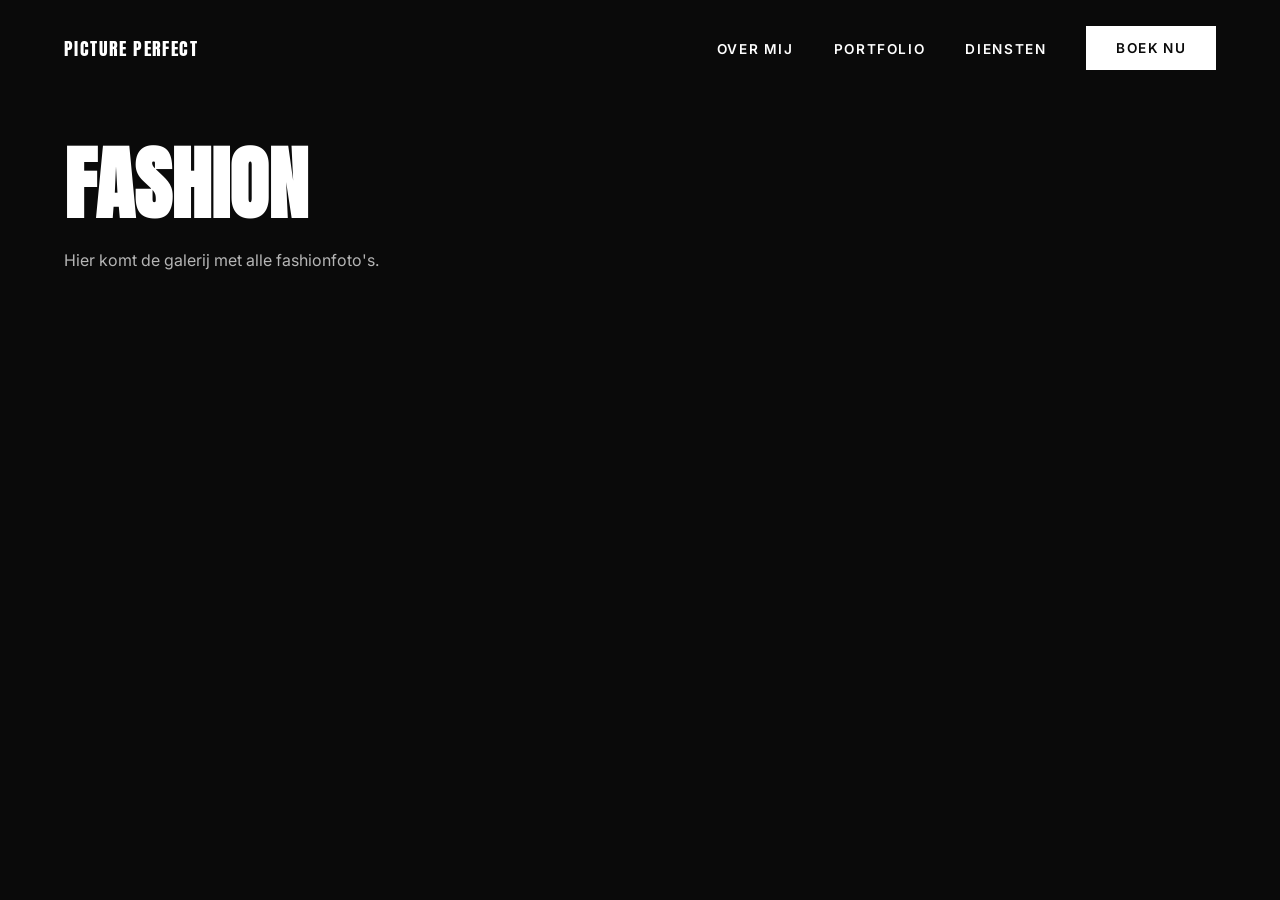
==== fashion.html @ 5eb3ed28 "git commit -m "Added new category images and adjusted padding in style.css"" ====
<!DOCTYPE html>
<html lang="nl">
<head>
  <meta charset="UTF-8">
  <meta name="viewport" content="width=device-width, initial-scale=1.0">
  <title>Fashion — Picture Perfect Fotografie</title>

  <link rel="preconnect" href="https://fonts.googleapis.com">
  <link rel="preconnect" href="https://fonts.gstatic.com" crossorigin>
  <link href="https://fonts.googleapis.com/css2?family=Anton&family=Inter:wght@400;600&display=swap" rel="stylesheet">

  <link rel="stylesheet" href="style.css">
</head>
<body>

  <!-- ===== HEADER / NAVBAR ===== -->
  <header class="site-header">
    <a href="index.html" class="logo">PICTURE PERFECT</a>

    <button class="hamburger" aria-label="Menu openen" aria-expanded="false" aria-controls="site-nav">
      <span class="hamburger__line"></span>
      <span class="hamburger__line"></span>
      <span class="hamburger__line"></span>
    </button>

    <nav class="nav" id="site-nav">
      <ul class="nav__list">
        <li><a href="index.html#over-mij" class="nav__link">OVER MIJ</a></li>
        <li><a href="index.html#portfolio" class="nav__link">PORTFOLIO</a></li>
        <li><a href="index.html#diensten" class="nav__link">DIENSTEN</a></li>
      </ul>
      <a href="index.html#boek-nu" class="cta">BOEK NU</a>
    </nav>
  </header>

  <!-- ===== CATEGORY PAGE ===== -->
  <main class="category-page">
    <h1 class="category-page__title">FASHION</h1>
    <p class="category-page__text">
      Hier komt de galerij met alle fashionfoto's.
    </p>
  </main>

  <script src="style.js"></script>
</body>
</html>
---- style.css ----
/* ==========================================================
   PICTURE PERFECT FOTOGRAFIE — Hero + Navbar
   Mobile-first: base styles = phone, media queries scale up.
   ========================================================== */

/* ---------- Reset & base ---------- */
*,
*::before,
*::after {
  margin: 0;
  padding: 0;
  box-sizing: border-box;
}

:root {
  --color-bg: #0a0a0a;
  --color-text: #ffffff;
  --color-text-muted: #b5b5b5;
  --color-accent: #ffffff;
  --font-display: 'Anton', sans-serif;
  --font-body: 'Inter', sans-serif;
  --header-height: 72px;
  --side-padding: 1.25rem;
}

html {
  scroll-behavior: smooth;
}

body {
  font-family: var(--font-body);
  background-color: var(--color-bg);
  color: var(--color-text);
  -webkit-font-smoothing: antialiased;
}

img {
  display: block;
  max-width: 100%;
}

a {
  text-decoration: none;
  color: inherit;
}

ul {
  list-style: none;
}

/* ==========================================================
   HEADER / NAVBAR (static, sits on top of the hero)
   ========================================================== */
.site-header {
  position: absolute;
  top: 0;
  left: 0;
  right: 0;
  z-index: 100;
  height: var(--header-height);
  display: flex;
  align-items: center;
  justify-content: space-between;
  padding: 0 var(--side-padding);
  
}



.logo {
  font-family: var(--font-display);
  font-size: 1.1rem;
  letter-spacing: 0.08em;
  z-index: 110; /* stays above the fullscreen menu */
}

/* ---------- Hamburger (visible on mobile & tablet) ---------- */
.hamburger {
  border: none;
  background-color: transparent;
  display: flex;
  flex-direction: column;
  justify-content: center;
  gap: 6px;
  width: 44px;
  height: 44px;
  padding: 8px;
  cursor: pointer;
  z-index: 110; /* stays above the fullscreen menu */
}

.hamburger__line {
  display: block;
  width: 100%;
  height: 2px;
  background-color: var(--color-text);
  transition: transform 0.3s ease, opacity 0.3s ease;
}

/* Hamburger -> X when menu is open (class toggled by style.js) */
.hamburger.is-open .hamburger__line:nth-child(1) {
  transform: translateY(8px) rotate(45deg);
}

.hamburger.is-open .hamburger__line:nth-child(2) {
  opacity: 0;
}

.hamburger.is-open .hamburger__line:nth-child(3) {
  transform: translateY(-8px) rotate(-45deg);
}

/* ---------- Fullscreen nav (mobile & tablet) ---------- */
.nav {
  position: fixed;
  inset: 0;
  background-color: var(--color-bg);
  display: flex;
  flex-direction: column;
  align-items: center;
  justify-content: center;
  gap: 3rem;
  

  /* hidden by default */
  opacity: 0;
  visibility: hidden;
  transition: opacity 0.3s ease, visibility 0.3s ease;
}

.nav.is-open {
  opacity: 1;
  visibility: visible;
}

/* No page scroll behind the fullscreen menu */
body.nav-open {
  overflow: hidden;
}

.nav__list {
  display: flex;
  flex-direction: column;
  align-items: center;
  gap: 2rem;
  text-align: center;
}

.nav__link {
  font-family: var(--font-display);
  font-size: 2rem;
  letter-spacing: 0.06em;
  transition: color 0.1s ease;
}

.nav__link:hover {
  color: var(--color-text-muted);
}

/* ---------- CTA button ---------- */
.cta {
  font-family: var(--font-body);
  font-weight: 600;
  font-size: 0.9rem;
  letter-spacing: 0.1em;
  padding: 0.9rem 2rem;
  border: 2px solid var(--color-accent);
  background-color: var(--color-accent);
  color: var(--color-bg);
  transition: background-color 0.2s ease, color 0.2s ease;
}

.cta:hover {
  background-color: transparent;
  color: var(--color-accent);
}

/* ==========================================================
   HERO
   ========================================================== */
.hero {
  position: relative;
  min-height: 100vh;
  min-height: 100svh; /* better on mobile browsers */
  display: flex;
  align-items: flex-end;
  overflow: hidden;
  background-color: var(--color-bg);
}

/* --- Image ---
   The image fills the whole hero and crops automatically.
   Just drop any large photo in images/hero.jpg and it fits. */
.hero__image-wrapper {
  position: absolute;
  inset: 0;
  z-index: 1;
}

.hero__image {
  width: 100%;
  height: 100%;
  object-fit: cover;
  object-position: center top; /* keeps the face in view */
  filter: grayscale(100%);
}

/* Dark gradient so the white text stays readable */
.hero__image-wrapper::after {
  content: '';
  position: absolute;
  inset: 0;
  background:
    linear-gradient(to right, rgba(10, 10, 10, 0.85) 0%, rgba(10, 10, 10, 0.3) 60%, rgba(10, 10, 10, 0.1) 100%),
    linear-gradient(to top, rgba(10, 10, 10, 0.9) 0%, rgba(10, 10, 10, 0) 45%);
}

/* --- Text content --- */
.hero__content {
  position: relative;
  z-index: 2;
  padding: calc(var(--header-height) + 1rem) var(--side-padding) 2.5rem;
  width: 100%;
}

.hero__title {
  font-family: var(--font-display);
  font-weight: 400; /* Anton only has one weight */
  /* Scales fluidly between phone and desktop */
  font-size: clamp(3.25rem, 11vw, 8.5rem);
  line-height: 0.95;
  letter-spacing: 0.01em;
  text-transform: uppercase;
}

.hero__tagline {
  margin-top: 2rem;
  max-width: 34ch;
  font-size: 0.95rem;
  line-height: 1.6;
  color: var(--color-text-muted);
}

/* ==========================================================
   CATEGORIES
   ========================================================== */
/* Mobile: images stacked below each other */
.img-categories {
  display: flex;
  flex-direction: column;
  gap: 3rem;
  padding: 4rem var(--side-padding);
}

.category {
  position: relative;
  display: block;
}

.category img {
  width: 100%;
  transition: opacity 0.3s ease;
}

.category:hover img {
  opacity: 0.75;
}

/* Thin line between the images (horizontal when stacked) */
.category:not(:first-child)::before {
  content: '';
  position: absolute;
  top: -1.5rem; /* half of the 3rem gap */
  left: 0;
  width: 100%;
  height: 1px;
  background-color: #2e2e2e;
}

/* Word under every image */
.category__label {
  display: block;
  margin-top: 1rem;
  font-family: var(--font-display);
  font-size: 1.5rem;
  letter-spacing: 0.06em;
  color: var(--color-text);
}

/* ==========================================================
   CATEGORY PAGES (sport.html / fashion.html / lifestyle.html)
   ========================================================== */
.category-page {
  min-height: 100vh;
  padding: calc(var(--header-height) + 3rem) var(--side-padding) 3rem;
}

.category-page__title {
  font-family: var(--font-display);
  font-size: clamp(2.5rem, 8vw, 5rem);
  line-height: 1;
  text-transform: uppercase;
}

.category-page__text {
  margin-top: 1.5rem;
  max-width: 45ch;
  color: var(--color-text-muted);
  line-height: 1.6;
}

/* ==========================================================
   TABLET (≥ 600px) — still hamburger + fullscreen menu
   ========================================================== */
@media (min-width: 600px) {
  :root {
    --side-padding: 2.5rem;
  }

  .nav__link {
    font-size: 2.5rem;
  }
}

/* ==========================================================
   DESKTOP (≥ 1024px) — inline navbar, no hamburger
   ========================================================== */
@media (min-width: 1024px) {
  :root {
    --header-height: 96px;
    --side-padding: 4rem;
  }

  .hamburger {
    display: none;
  }

  /* Nav becomes a normal horizontal bar */
  .nav {
    position: static;
    flex-direction: row;
    gap: 2.5rem;
    background-color: transparent;
    opacity: 1;
    visibility: visible;
  }

  .nav__list {
    flex-direction: row;
    gap: 2.5rem;
  }

  .nav__link {
    font-family: var(--font-body);
    font-weight: 600;
    font-size: 0.85rem;
    letter-spacing: 0.12em;
  }

  .cta {
    font-size: 0.85rem;
    padding: 0.75rem 1.75rem;
  }

  .hero__content {
    padding-bottom: 4rem;
  }

  .hero__tagline {
    font-size: 1rem;
  }

  .img-categories {
    display: grid;
    grid-template-columns: repeat(3, 1fr);
    grid-template-rows: repeat(5, 1fr);
    gap: 5rem;
    padding: 8rem;
    padding-top: 10rem;
  
  }
    
.sport {
    grid-column: span 2 / span 2;
    grid-row: span 5 / span 5;
}

.fashion {
    grid-column: span 2 / span 2;
    grid-row: span 5 / span 5;
    grid-column-start: 4;
}

.lifestyle {
    grid-column: span 2 / span 2;
    grid-row: span 5 / span 5;
    grid-column-start: 7;
}

  /* Thin line between the images (vertical: they sit side by side here) */
  .category:not(:first-child)::before {
    top: 0;
    left: -2.5rem; /* half of the 5rem grid gap */
    width: 1px;
    height: 100%;
  }

  .category__label {
    font-size: 1.75rem;
  }
}
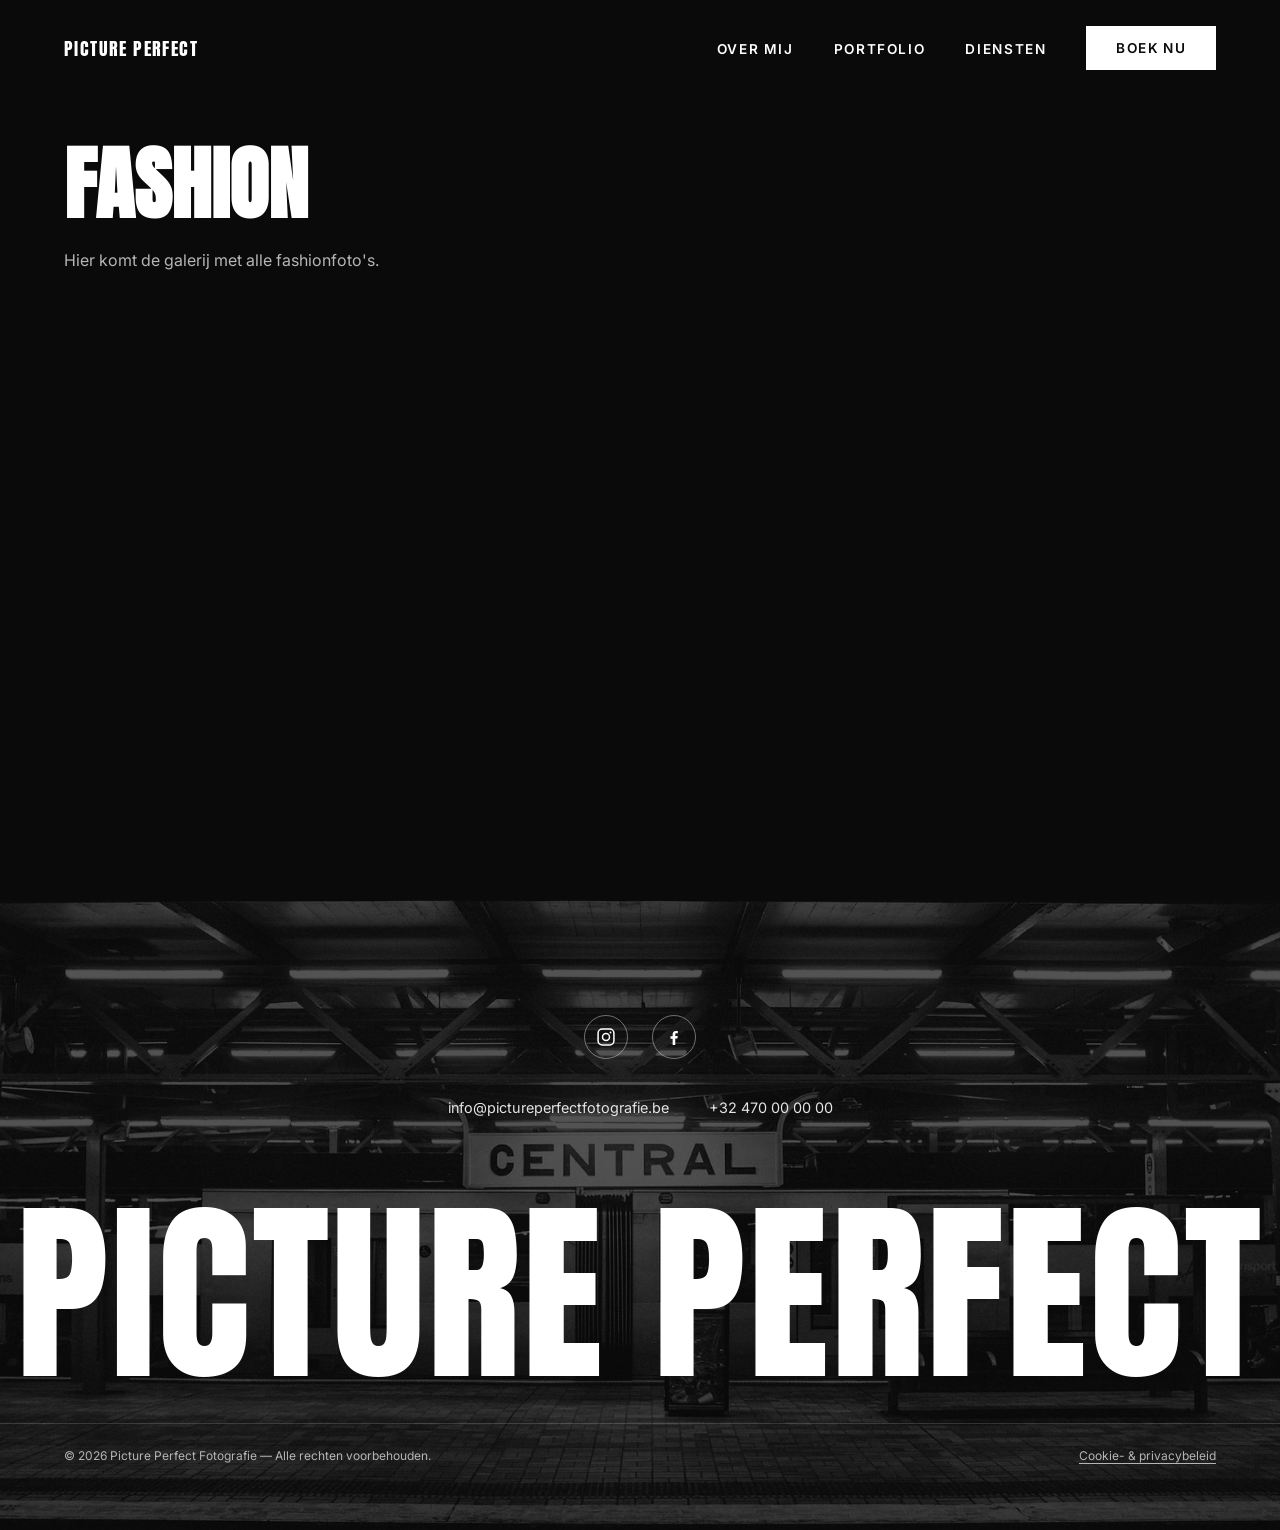
==== commit 855f5b49: "git commit -m "Footer: add privacy policy link and adjust layout"" ====
--- a/fashion.html
+++ b/fashion.html
@@ -41,6 +41,44 @@
     </p>
   </main>
 
+  <!-- ===== FOOTER ===== -->
+  <footer class="footer">
+    <div class="footer__image-wrapper">
+      <img src="images/quote.png" alt="" class="footer__image">
+    </div>
+
+    <div class="footer__content">
+      <div class="footer__socials">
+        <!-- Vervang de URL's door je eigen accounts -->
+        <a href="https://www.instagram.com/pictureperfect" target="_blank" rel="noopener" aria-label="Instagram">
+          <svg viewBox="0 0 24 24" fill="none" stroke="currentColor" stroke-width="1.8" aria-hidden="true">
+            <rect x="2.5" y="2.5" width="19" height="19" rx="5"/>
+            <circle cx="12" cy="12" r="4.2"/>
+            <circle cx="17.4" cy="6.6" r="1.1" fill="currentColor" stroke="none"/>
+          </svg>
+        </a>
+        <a href="https://www.facebook.com/pictureperfect" target="_blank" rel="noopener" aria-label="Facebook">
+          <svg viewBox="0 0 24 24" fill="currentColor" aria-hidden="true">
+            <path d="M13.5 21.5v-7.6h2.6l.4-3h-3V9c0-.87.24-1.46 1.5-1.46h1.6V4.85c-.28-.04-1.23-.12-2.34-.12-2.31 0-3.9 1.41-3.9 4v2.23H7.8v3h2.56v7.6h3.14z"/>
+          </svg>
+        </a>
+      </div>
+
+      <div class="footer__contact">
+        <a href="mailto:info@pictureperfectfotografie.be">info@pictureperfectfotografie.be</a>
+        <a href="tel:+32470000000">+32 470 00 00 00</a>
+      </div>
+    </div>
+
+    <!-- Giant brand name, edge to edge -->
+    <p class="footer__wordmark" aria-hidden="true">PICTURE PERFECT</p>
+
+    <div class="footer__bottom-bar">
+      <p>&copy; 2026 Picture Perfect Fotografie &mdash; Alle rechten voorbehouden.</p>
+      <a href="privacybeleid.html">Cookie- &amp; privacybeleid</a>
+    </div>
+  </footer>
+
   <script src="style.js"></script>
 </body>
 </html>
--- a/style.css
+++ b/style.css
@@ -19,6 +19,7 @@
   --color-accent: #ffffff;
   --font-display: 'Anton', sans-serif;
   --font-body: 'Inter', sans-serif;
+  --font-quote: 'Italiana', serif;
   --header-height: 72px;
   --side-padding: 1.25rem;
 }
@@ -288,6 +289,164 @@
 }
 
 /* ==========================================================
+   FOOTER (full-width photo background, same size as before)
+   ========================================================== */
+.footer {
+  position: relative;
+  overflow: hidden;
+  display: flex;
+  flex-direction: column;
+  align-items: center;
+  justify-content: center;
+  min-height: 70vh;
+}
+
+.footer__image-wrapper {
+  position: absolute;
+  inset: 0;
+  z-index: 1;
+}
+
+.footer__image {
+  width: 100%;
+  height: 100%;
+  object-fit: cover;
+  object-position: center;
+}
+
+/* Dark overlay so the white text stays readable */
+.footer__image-wrapper::after {
+  content: '';
+  position: absolute;
+  inset: 0;
+  background-color: rgba(10, 10, 10, 0.7);
+}
+
+.footer__content {
+  position: relative;
+  z-index: 2;
+  width: 100%;
+  max-width: 60rem;
+  padding: 5rem var(--side-padding) 2rem;
+  display: flex;
+  flex-direction: column;
+  align-items: center;
+  gap: 2.5rem;
+  text-align: center;
+}
+
+.footer__title {
+  font-family: var(--font-quote);
+  font-weight: 400; /* Italiana only has one weight */
+  font-size: clamp(2.25rem, 8vw, 4.5rem);
+  line-height: 1.1;
+  letter-spacing: 0.05em;
+  text-transform: uppercase;
+}
+
+.footer__nav {
+  display: flex;
+  flex-wrap: wrap;
+  justify-content: center;
+  gap: 1.5rem 2.5rem;
+}
+
+.footer__nav a {
+  font-weight: 600;
+  font-size: 0.85rem;
+  letter-spacing: 0.12em;
+  transition: color 0.2s ease;
+}
+
+.footer__nav a:hover {
+  color: var(--color-text-muted);
+}
+
+/* Round social buttons (Instagram / Facebook) */
+.footer__socials {
+  display: flex;
+  gap: 1.5rem;
+}
+
+.footer__socials a {
+  display: flex;
+  align-items: center;
+  justify-content: center;
+  width: 44px;
+  height: 44px;
+  border: 1px solid rgba(255, 255, 255, 0.4);
+  border-radius: 50%;
+  transition: background-color 0.2s ease, color 0.2s ease, border-color 0.2s ease;
+}
+
+.footer__socials svg {
+  width: 20px;
+  height: 20px;
+}
+
+.footer__socials a:hover {
+  background-color: var(--color-accent);
+  border-color: var(--color-accent);
+  color: var(--color-bg);
+}
+
+.footer__contact {
+  display: flex;
+  flex-direction: column;
+  gap: 0.5rem;
+  font-size: 0.9rem;
+  color: #e4e4e4;
+}
+
+.footer__contact a:hover {
+  color: var(--color-text-muted);
+}
+
+/* Giant brand name, edge to edge like the hero title */
+.footer__wordmark {
+  position: relative;
+  z-index: 2;
+  /* IMPORTANT: must be 100vw (not 100%). The text is wider than the
+     content box; 100vw lets the flex parent center it on the screen.
+     With 100% the text shifts right and gets cut off. */
+  width: 100vw;
+  margin-top: 3rem;
+  font-family: var(--font-display);
+  font-size: 15.3vw; /* scales with the screen so it always spans the full width */
+  line-height: 1;
+  letter-spacing: 0.01em;
+  white-space: nowrap;
+  text-align: center;
+}
+
+/* Bottom bar with copyright + cookie/privacy link */
+.footer__bottom-bar {
+  position: relative;
+  z-index: 2;
+  width: 100%;
+  display: flex;
+  flex-direction: column;
+  align-items: center;
+  gap: 0.75rem;
+  margin-top: 2rem;
+  padding: 1.5rem var(--side-padding) 2rem;
+  border-top: 1px solid rgba(255, 255, 255, 0.15);
+  font-size: 0.75rem;
+  color: var(--color-text-muted);
+  text-align: center;
+}
+
+.footer__bottom-bar a {
+  text-decoration: underline;
+  text-underline-offset: 3px;
+  transition: color 0.2s ease;
+}
+
+.footer__bottom-bar a:hover {
+  color: var(--color-text);
+}
+
+/* ==========================================================
    CATEGORY PAGES (sport.html / fashion.html / lifestyle.html)
    ========================================================== */
 .category-page {
@@ -307,6 +466,41 @@
   max-width: 45ch;
   color: var(--color-text-muted);
   line-height: 1.6;
+}
+
+/* ---------- Policy page (privacybeleid.html) ---------- */
+.policy__updated {
+  margin-top: 1rem;
+  font-size: 0.85rem;
+  color: var(--color-text-muted);
+}
+
+.policy h2 {
+  margin-top: 2.5rem;
+  font-family: var(--font-display);
+  font-weight: 400;
+  font-size: 1.4rem;
+  letter-spacing: 0.04em;
+  text-transform: uppercase;
+}
+
+.policy p,
+.policy ul {
+  margin-top: 0.75rem;
+  max-width: 70ch;
+  color: var(--color-text-muted);
+  line-height: 1.7;
+}
+
+.policy ul {
+  padding-left: 1.25rem;
+  list-style: disc;
+}
+
+.policy a {
+  color: var(--color-text);
+  text-decoration: underline;
+  text-underline-offset: 3px;
 }
 
 /* ==========================================================
@@ -373,7 +567,7 @@
   .img-categories {
     display: grid;
     grid-template-columns: repeat(3, 1fr);
-    grid-template-rows: repeat(5, 1fr);
+    grid-template-rows: repeat(1, 1fr);
     gap: 5rem;
     padding: 8rem;
     padding-top: 10rem;
@@ -408,4 +602,16 @@
   .category__label {
     font-size: 1.75rem;
   }
+
+  /* Contact links side by side on desktop */
+  .footer__contact {
+    flex-direction: row;
+    gap: 2.5rem;
+  }
+
+  /* Copyright left, privacy link right */
+  .footer__bottom-bar {
+    flex-direction: row;
+    justify-content: space-between;
+  }
 }
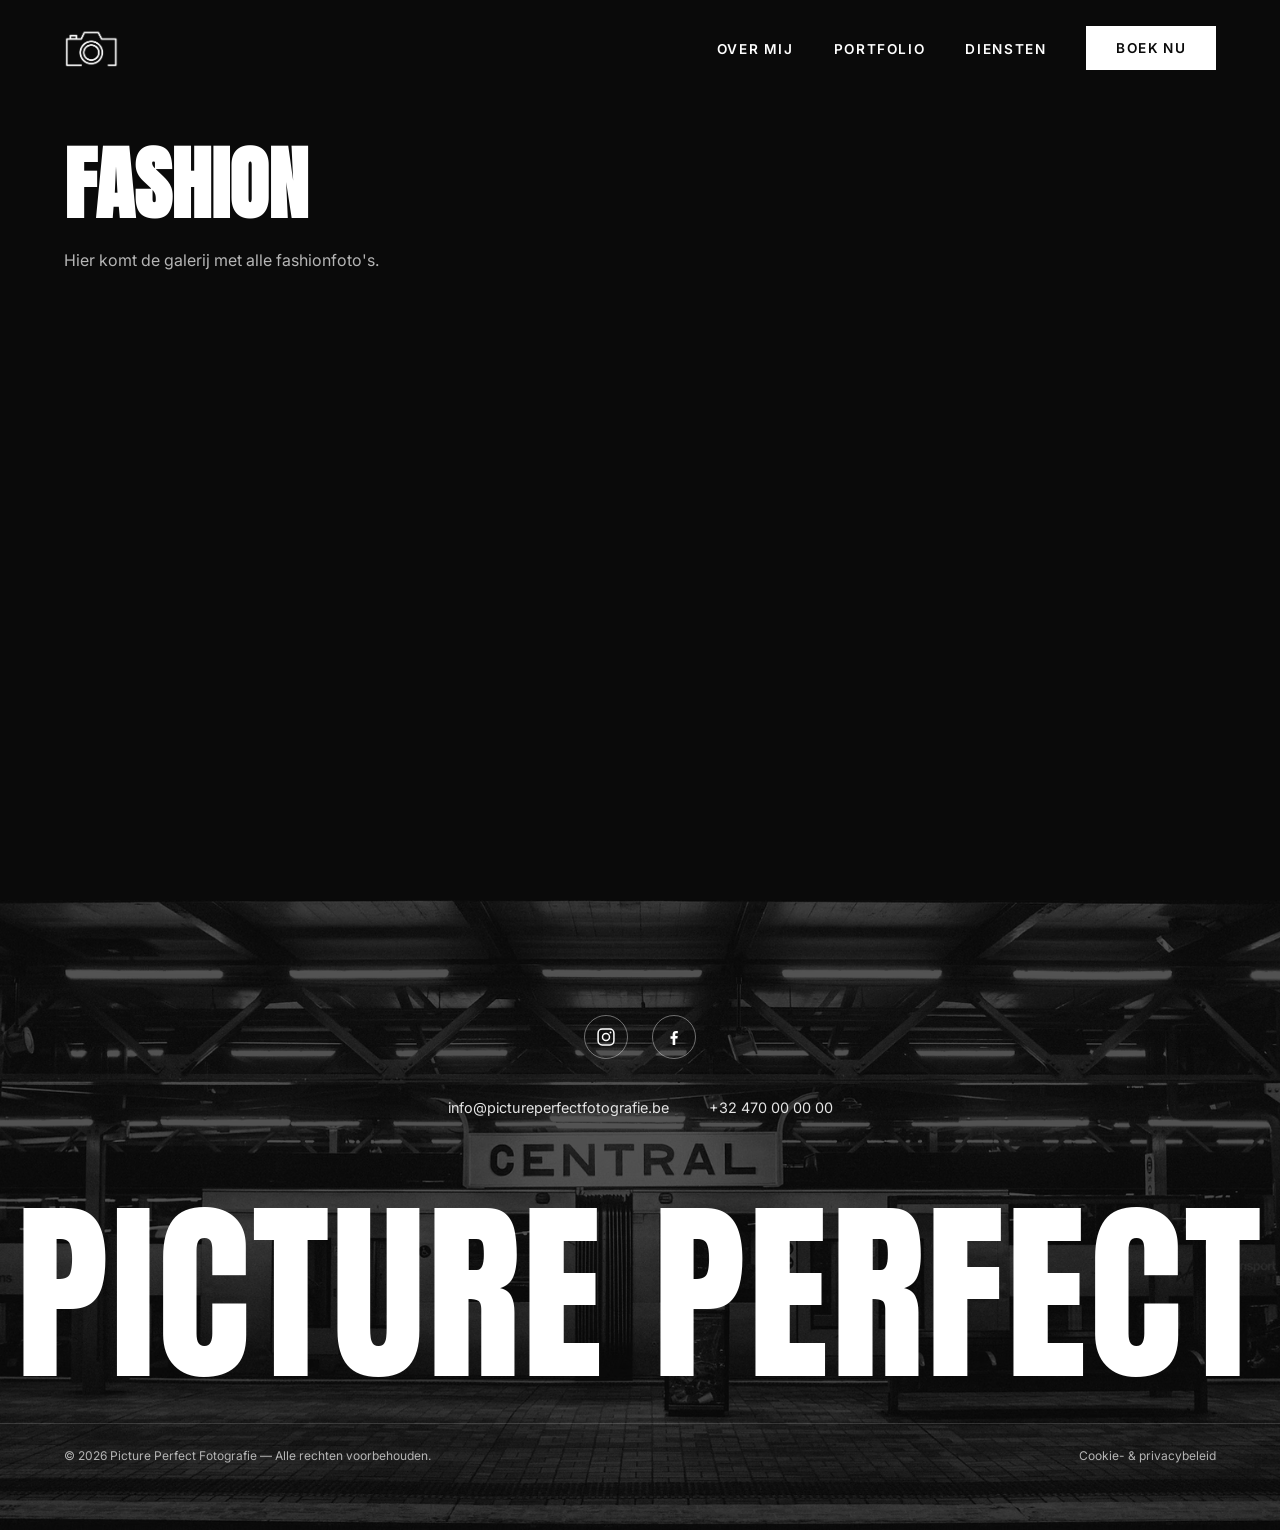
==== commit 804d170c: "git commit -m "Added logo and updated pages with new styles"" ====
--- a/fashion.html
+++ b/fashion.html
@@ -15,7 +15,9 @@
 
   <!-- ===== HEADER / NAVBAR ===== -->
   <header class="site-header">
-    <a href="index.html" class="logo">PICTURE PERFECT</a>
+    <a href="index.html" class="logo" aria-label="Picture Perfect Fotografie — home">
+      <img src="images/LOGO.png" alt="Picture Perfect Fotografie" class="logo__img">
+    </a>
 
     <button class="hamburger" aria-label="Menu openen" aria-expanded="false" aria-controls="site-nav">
       <span class="hamburger__line"></span>
--- a/style.css
+++ b/style.css
@@ -20,6 +20,7 @@
   --font-display: 'Anton', sans-serif;
   --font-body: 'Inter', sans-serif;
   --font-quote: 'Italiana', serif;
+  --font-wedding: 'Great Vibes', cursive;
   --header-height: 72px;
   --side-padding: 1.25rem;
 }
@@ -73,6 +74,11 @@
   font-size: 1.1rem;
   letter-spacing: 0.08em;
   z-index: 110; /* stays above the fullscreen menu */
+}
+
+.logo__img {
+  height: 44px;
+  width: auto;
 }
 
 /* ---------- Hamburger (visible on mobile & tablet) ---------- */
@@ -243,6 +249,30 @@
 }
 
 /* ==========================================================
+   SCROLL ANIMATIONS
+   ========================================================== */
+/* Fade-in reveal: .reveal is added by style.js on page load (so the
+   content stays visible without JavaScript), .is-visible when the
+   section scrolls into view. */
+.reveal {
+  opacity: 0;
+  transform: translateY(24px);
+  transition: opacity 0.8s ease, transform 0.8s ease;
+}
+
+.reveal.is-visible {
+  opacity: 1;
+  transform: translateY(0);
+}
+
+/* Header fades without moving: a transform on the header would break
+   the fullscreen mobile menu (position: fixed inside a transformed
+   element gets trapped in it) */
+.site-header.reveal {
+  transform: none;
+}
+
+/* ==========================================================
    CATEGORIES
    ========================================================== */
 /* Mobile: images stacked below each other */
@@ -286,6 +316,138 @@
   font-size: 1.5rem;
   letter-spacing: 0.06em;
   color: var(--color-text);
+}
+
+
+
+/* ==========================================================
+   TROUW (full-width photo background, like hero/footer)
+   ========================================================== */
+.trouw {
+  position: relative;
+  overflow: hidden;
+  display: flex;
+  align-items: center;
+  justify-content: center;
+  min-height: 90vh;
+}
+
+.trouw__image-wrapper {
+  position: absolute;
+  inset: 0;
+  z-index: 1;
+}
+
+.trouw__image {
+  width: 100%;
+  height: 100%;
+  object-fit: cover;
+  object-position: center;
+}
+
+/* Dark overlay so the white text stays readable */
+.trouw__image-wrapper::after {
+  content: '';
+  position: absolute;
+  inset: 0;
+  background-color: rgba(10, 10, 10, 0.5);
+}
+
+.trouw__content {
+  position: relative;
+  z-index: 2;
+  display: flex;
+  flex-direction: column;
+  align-items: center;
+  gap: 1.25rem;
+  padding: 6rem var(--side-padding);
+  text-align: center;
+}
+
+.trouw__label {
+  font-weight: 600;
+  font-size: 0.8rem;
+  letter-spacing: 0.35em;
+  color: #d9d9d9;
+}
+
+/* Wedding script headline */
+.trouw__title {
+  font-family: var(--font-wedding);
+  font-weight: 400; /* Great Vibes only has one weight */
+  font-size: clamp(3.5rem, 12vw, 7rem);
+  line-height: 1.15;
+}
+
+/* Blinking cursor while the title is typing (class set by style.js) */
+.trouw__title.is-typing::after {
+  content: '';
+  display: inline-block;
+  width: 3px;
+  height: 0.6em;
+  margin-left: 0.08em;
+  background-color: var(--color-text);
+  animation: cursor-blink 0.8s step-end infinite;
+}
+
+@keyframes cursor-blink {
+  50% {
+    opacity: 0;
+  }
+}
+
+/* Elegant outline button */
+.trouw__btn {
+  margin-top: 1rem;
+  font-weight: 600;
+  font-size: 0.85rem;
+  letter-spacing: 0.12em;
+  padding: 0.9rem 2.5rem;
+  border: 1px solid var(--color-accent);
+  background-color: transparent;
+  color: var(--color-text);
+  transition: background-color 0.2s ease, color 0.2s ease;
+}
+
+.trouw__btn:hover {
+  background-color: var(--color-accent);
+  color: var(--color-bg);
+}
+
+/* ==========================================================
+   ABOUT (Over mij)
+   ========================================================== */
+/* Mobile: image on top, title + text below */
+.about {
+  padding: 4rem var(--side-padding);
+}
+
+.about__content {
+  display: flex;
+  flex-direction: column;
+  gap: 2.5rem;
+  max-width: 70rem;
+  margin: 0 auto;
+}
+
+.about__image {
+  width: 100%;
+  object-fit: cover;
+}
+
+.about__title {
+  font-family: var(--font-display);
+  font-weight: 400;
+  font-size: clamp(2rem, 6vw, 3rem);
+  letter-spacing: 0.04em;
+  text-transform: uppercase;
+}
+
+.about__text {
+  margin-top: 1.5rem;
+  max-width: 55ch;
+  color: var(--color-text-muted);
+  line-height: 1.8;
 }
 
 /* ==========================================================
@@ -437,7 +599,7 @@
 }
 
 .footer__bottom-bar a {
-  text-decoration: underline;
+  
   text-underline-offset: 3px;
   transition: color 0.2s ease;
 }
@@ -527,6 +689,10 @@
 
   .hamburger {
     display: none;
+  }
+
+  .logo__img {
+    height: 56px;
   }
 
   /* Nav becomes a normal horizontal bar */
@@ -614,4 +780,23 @@
     flex-direction: row;
     justify-content: space-between;
   }
+
+  /* About: picture left, title + text right */
+  .about {
+    padding: 6rem var(--side-padding);
+  }
+
+  .about__content {
+    flex-direction: row;
+    align-items: center;
+    gap: 5rem;
+  }
+
+  .about__image {
+    width: 45%;
+  }
+
+  .about__body {
+    flex: 1;
+  }
 }
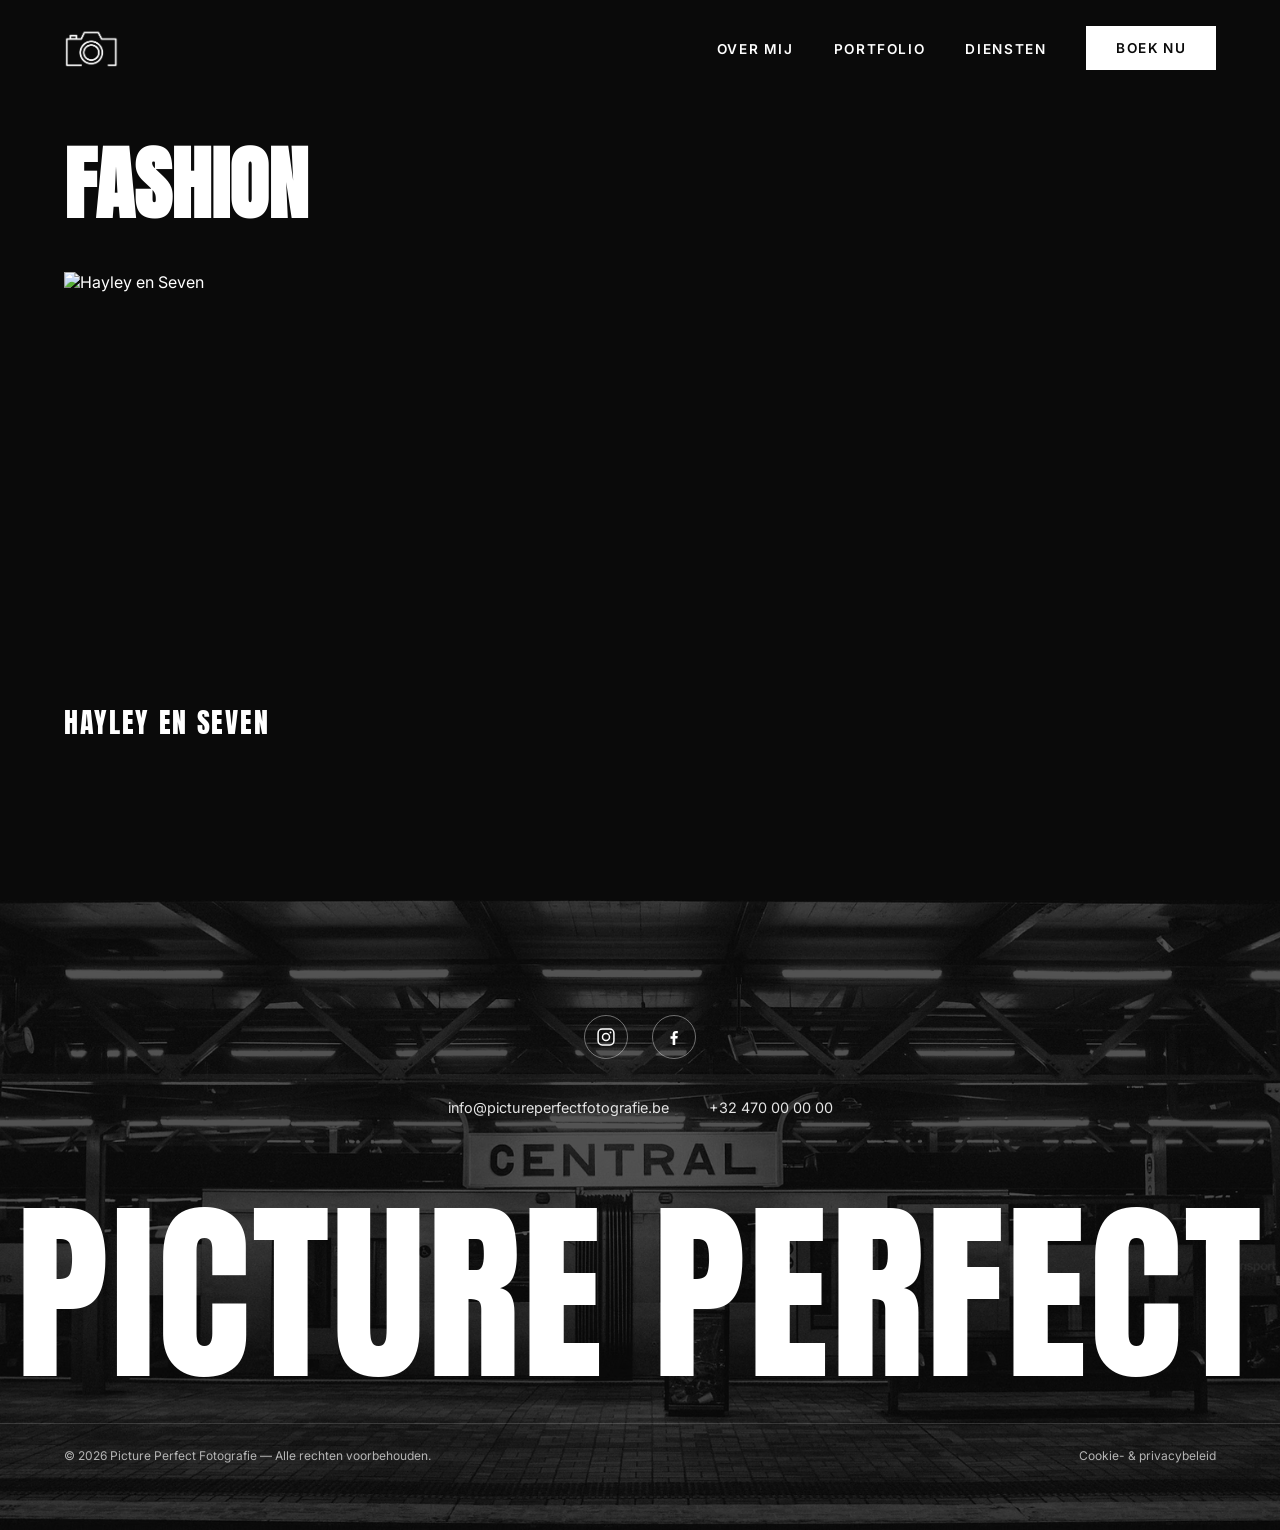
==== commit 6b2e4982: "git commit -m "Added album.html and albums.js, updated fashion, lifestyle, sport, and trouw pages, a" ====
--- a/fashion.html
+++ b/fashion.html
@@ -38,9 +38,9 @@
   <!-- ===== CATEGORY PAGE ===== -->
   <main class="category-page">
     <h1 class="category-page__title">FASHION</h1>
-    <p class="category-page__text">
-      Hier komt de galerij met alle fashionfoto's.
-    </p>
+
+    <!-- Album covers come from albums.js; style.js builds this grid -->
+    <div class="img-categories album-grid" data-category="fashion"></div>
   </main>
 
   <!-- ===== FOOTER ===== -->
@@ -81,6 +81,7 @@
     </div>
   </footer>
 
+  <script src="albums.js"></script>
   <script src="style.js"></script>
 </body>
 </html>
--- a/style.css
+++ b/style.css
@@ -286,6 +286,10 @@
 .category {
   position: relative;
   display: block;
+  /* A little smaller than full width on phones */
+  width: 85%;
+  max-width: 400px;
+  margin: 0 auto;
 }
 
 .category img {
@@ -420,6 +424,13 @@
 /* Mobile: image on top, title + text below */
 .about {
   padding: 4rem var(--side-padding);
+
+  /* Overlap effect: the section pins here while the footer scrolls
+     over it. style.js adjusts `top` if the section is taller than
+     the screen, so the bottom always stays reachable. */
+  position: sticky;
+  top: 0;
+  z-index: 0;
 }
 
 .about__content {
@@ -431,7 +442,10 @@
 }
 
 .about__image {
-  width: 100%;
+  /* A little smaller than full width on phones */
+  width: 85%;
+  max-width: 400px;
+  margin: 0 auto;
   object-fit: cover;
 }
 
@@ -460,7 +474,12 @@
   flex-direction: column;
   align-items: center;
   justify-content: center;
-  min-height: 70vh;
+  /* A bit taller than the screen on mobile/tablet, so the pinned
+     over-mij section is completely covered at the end of the page —
+     even when the browser address bar collapses (lvh) */
+  min-height: 110vh;
+  min-height: calc(100lvh + 4rem);
+  z-index: 2; /* slides over the pinned about section */
 }
 
 .footer__image-wrapper {
@@ -666,6 +685,69 @@
 }
 
 /* ==========================================================
+   ALBUM COVERS on the category pages
+   (reuses the .category look from the homepage)
+   ========================================================== */
+.album-grid {
+  padding: 2.5rem 0 1rem;
+}
+
+/* Covers are photos, so crop them to a consistent shape */
+.album-grid .category img {
+  aspect-ratio: 4 / 5;
+  object-fit: cover;
+}
+
+.album-grid .category__label {
+  text-transform: uppercase;
+}
+
+/* Back link on the album page */
+.album-back {
+  display: inline-block;
+  margin-bottom: 1.5rem;
+  font-size: 0.85rem;
+  font-weight: 600;
+  letter-spacing: 0.08em;
+  color: var(--color-text-muted);
+  transition: color 0.2s ease;
+}
+
+.album-back:hover {
+  color: var(--color-text);
+}
+
+/* ==========================================================
+   ALBUM GALLERY (masonry, like efferd image-gallery-1)
+   Mobile: 1 column — tablet: 2 — desktop: 4
+   ========================================================== */
+.gallery {
+  max-width: 64rem;
+  margin: 0 auto;
+  padding: 2.5rem 0 1rem;
+  columns: 1;
+  column-gap: 1rem;
+}
+
+.gallery__img {
+  display: block;
+  width: 100%;
+  margin-bottom: 1rem;
+  border-radius: 0.75rem;
+  break-inside: avoid;
+
+  /* fades in when loaded (class set by style.js) */
+  opacity: 0;
+  transform: translateY(12px);
+  transition: opacity 0.6s ease, transform 0.6s ease;
+}
+
+.gallery__img.is-loaded {
+  opacity: 1;
+  transform: translateY(0);
+}
+
+/* ==========================================================
    TABLET (≥ 600px) — still hamburger + fullscreen menu
    ========================================================== */
 @media (min-width: 600px) {
@@ -675,6 +757,21 @@
 
   .nav__link {
     font-size: 2.5rem;
+  }
+
+  /* Tablet: keep the category images modest instead of full width */
+  .category {
+    max-width: 460px;
+  }
+
+  /* Same for the over-mij photo */
+  .about__image {
+    max-width: 460px;
+  }
+
+  /* Gallery: two columns on tablet */
+  .gallery {
+    columns: 2;
   }
 }
 
@@ -757,6 +854,13 @@
     grid-column-start: 7;
 }
 
+  /* Desktop grid: back to full cell width */
+  .category {
+    width: auto;
+    max-width: none;
+    margin: 0;
+  }
+
   /* Thin line between the images (vertical: they sit side by side here) */
   .category:not(:first-child)::before {
     top: 0;
@@ -781,6 +885,27 @@
     justify-content: space-between;
   }
 
+  /* Desktop keeps the shorter footer */
+  .footer {
+    min-height: 70vh;
+  }
+
+  /* Album covers: keep page padding modest (the homepage
+     .img-categories rule above sets 8rem, too much here) */
+  .album-grid {
+    padding: 3rem 0 1rem;
+  }
+
+  /* Gallery: four columns on desktop */
+  .gallery {
+    columns: 4;
+    column-gap: 1.5rem;
+  }
+
+  .gallery__img {
+    margin-bottom: 1.5rem;
+  }
+
   /* About: picture left, title + text right */
   .about {
     padding: 6rem var(--side-padding);
@@ -794,6 +919,8 @@
 
   .about__image {
     width: 45%;
+    max-width: none;
+    margin: 0;
   }
 
   .about__body {
